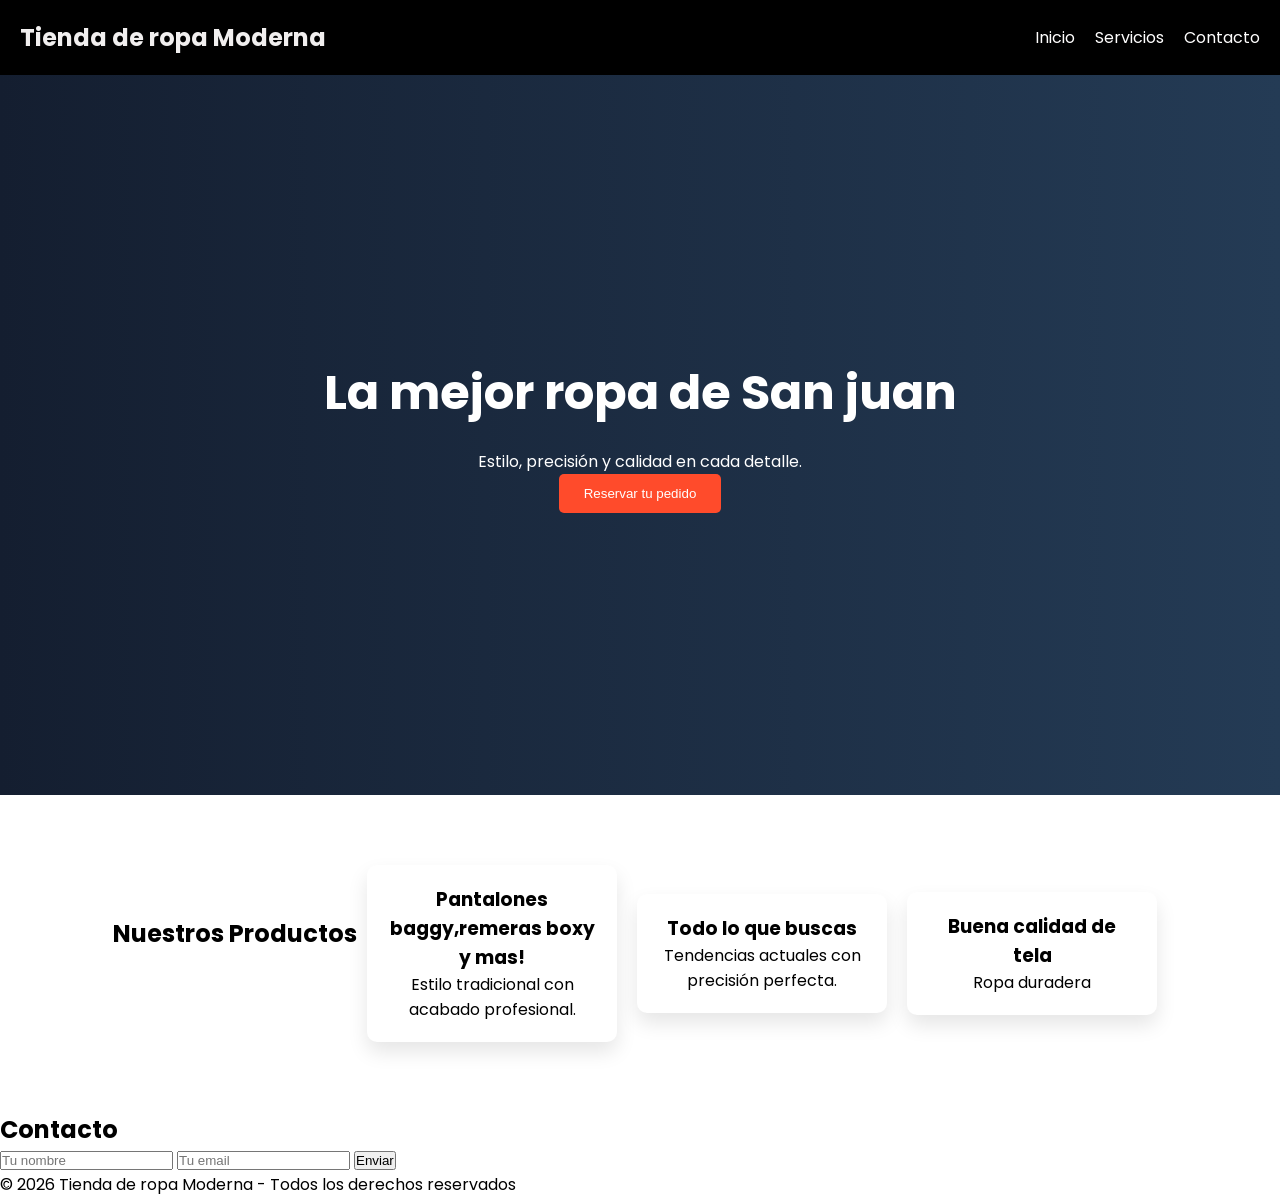
==== index.html @ bd816c44 "Update and rename pagina.html to index.html" ====
<!DOCTYPE html>
<html lang="es">
<head>
    <meta charset="UTF-8">
    <meta name="viewport" content="width=device-width, initial-scale=1.0">
    <title>Louta</title>
    <link rel="stylesheet" href="styles.css">
</head>
<body>

    <header>
        <nav>
            <h2>Tienda de ropa Moderna</h2>
            <ul>
                <li><a href="#">Inicio</a></li>
                <li><a href="#">Servicios</a></li>
                <li><a href="#">Contacto</a></li>
            </ul>
        </nav>
    </header>

    <section class="hero">
        <h1>La mejor ropa de San juan</h1>
        <p>Estilo, precisión y calidad en cada detalle.</p>
        <button>Reservar tu pedido</button>
    </section>

    <section class="servicios">
        <h2>Nuestros Productos</h2>

        <div class="card">
            <h3>Pantalones baggy,remeras boxy y mas!</h3>
            <p>Estilo tradicional con acabado profesional.</p>
        </div>

        <div class="card">
            <h3>Todo lo que buscas </h3>
            <p>Tendencias actuales con precisión perfecta.</p>
        </div>

        <div class="card">
            <h3>Buena calidad de tela</h3>
            <p>Ropa duradera</p>
        </div>
    </section>

    <section class="contacto">
        <h2>Contacto</h2>
        <form>
            <input type="text" placeholder="Tu nombre">
            <input type="email" placeholder="Tu email">
            <button type="submit">Enviar</button>
        </form>
    </section>

    <footer>
        <p>© 2026 Tienda de ropa Moderna - Todos los derechos reservados</p>
    </footer>
    <link href="https://fonts.googleapis.com/css2?family=Poppins:wght@300;600&display=swap" rel="stylesheet">

</body>
</html>
---- styles.css ----
* {
    margin: 0;
    padding: 0;
    box-sizing: border-box;
}

body {
    font-family: Arial, sans-serif;
}

header {
    background: #000000;
    color: rgb(241, 239, 239);
    padding: 20px;
}

nav {
    display: flex;
    justify-content: space-between;
    align-items: center;
}

nav ul {
    display: flex;
    list-style: none;
    gap: 20px;
}

nav a {
    color: rgb(255, 254, 254);
    text-decoration: none;
}

.hero {
    height: 80vh;
    background: #f4f4f4;
    display: flex;
    flex-direction: column;
    justify-content: center;
    align-items: center;
    text-align: center;
    padding: 20px;
}

.hero h1 {
    font-size: 3rem;
    margin-bottom: 20px;
}

.hero button {
    padding: 10px 20px;
    border: none;
    background: black;
    color: white;
    cursor: pointer;
}

.servicios {
    padding: 60px 20px;
    text-align: center;
}

.servicios h2 {
    margin-bottom: 40px;
}

.card {
    background: #eee;
    padding: 20px;
    margin: 10px;
}

.servicios {
    display: flex;
    flex-direction: column;
    align-items: center;
}

@media (min-width: 768px) {
    .servicios {
        flex-direction: row;
        justify-content: center;
    }

    .card {
        width: 250px;
    }
}

.hero {
    height: 80vh;
    background: linear-gradient(to right, #141e30, #243b55);
    color: white;
}

.hero button {
    padding: 12px 25px;
    border: none;
    background: #ff4b2b;
    color: white;
    cursor: pointer;
    border-radius: 5px;
    transition: 0.3s ease;
}

.hero button:hover {
    background: #ff416c;
    transform: scale(1.05);
}

.card {
    background: white;
    padding: 20px;
    margin: 10px;
    border-radius: 10px;
    box-shadow: 0 10px 20px rgba(0,0,0,0.1);
    transition: 0.3s;
}

.card:hover {
    transform: translateY(-5px);
}

body {
    font-family: 'Poppins', sans-serif;
}
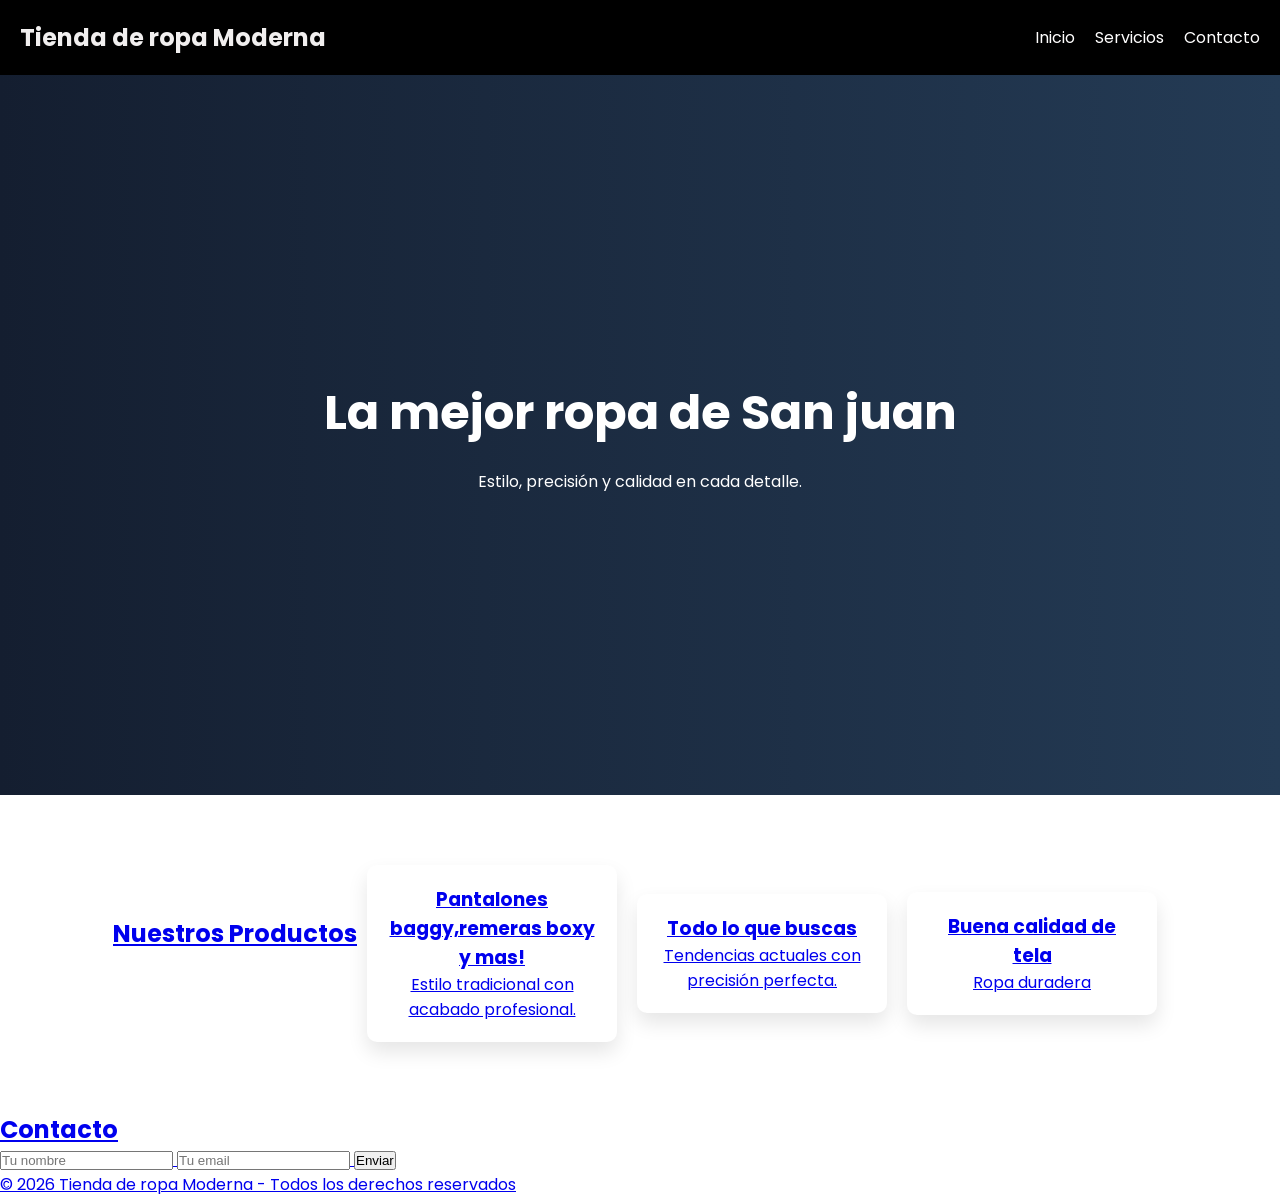
==== commit c4dc443f: "Update index.html" ====
--- a/index.html
+++ b/index.html
@@ -22,7 +22,7 @@
     <section class="hero">
         <h1>La mejor ropa de San juan</h1>
         <p>Estilo, precisión y calidad en cada detalle.</p>
-        <button>Reservar tu pedido</button>
+        <a href="https://wa.me/2646728026" target="_blank" class="btn">
     </section>
 
     <section class="servicios">
@@ -60,3 +60,4 @@
 
 </body>
 </html>
+
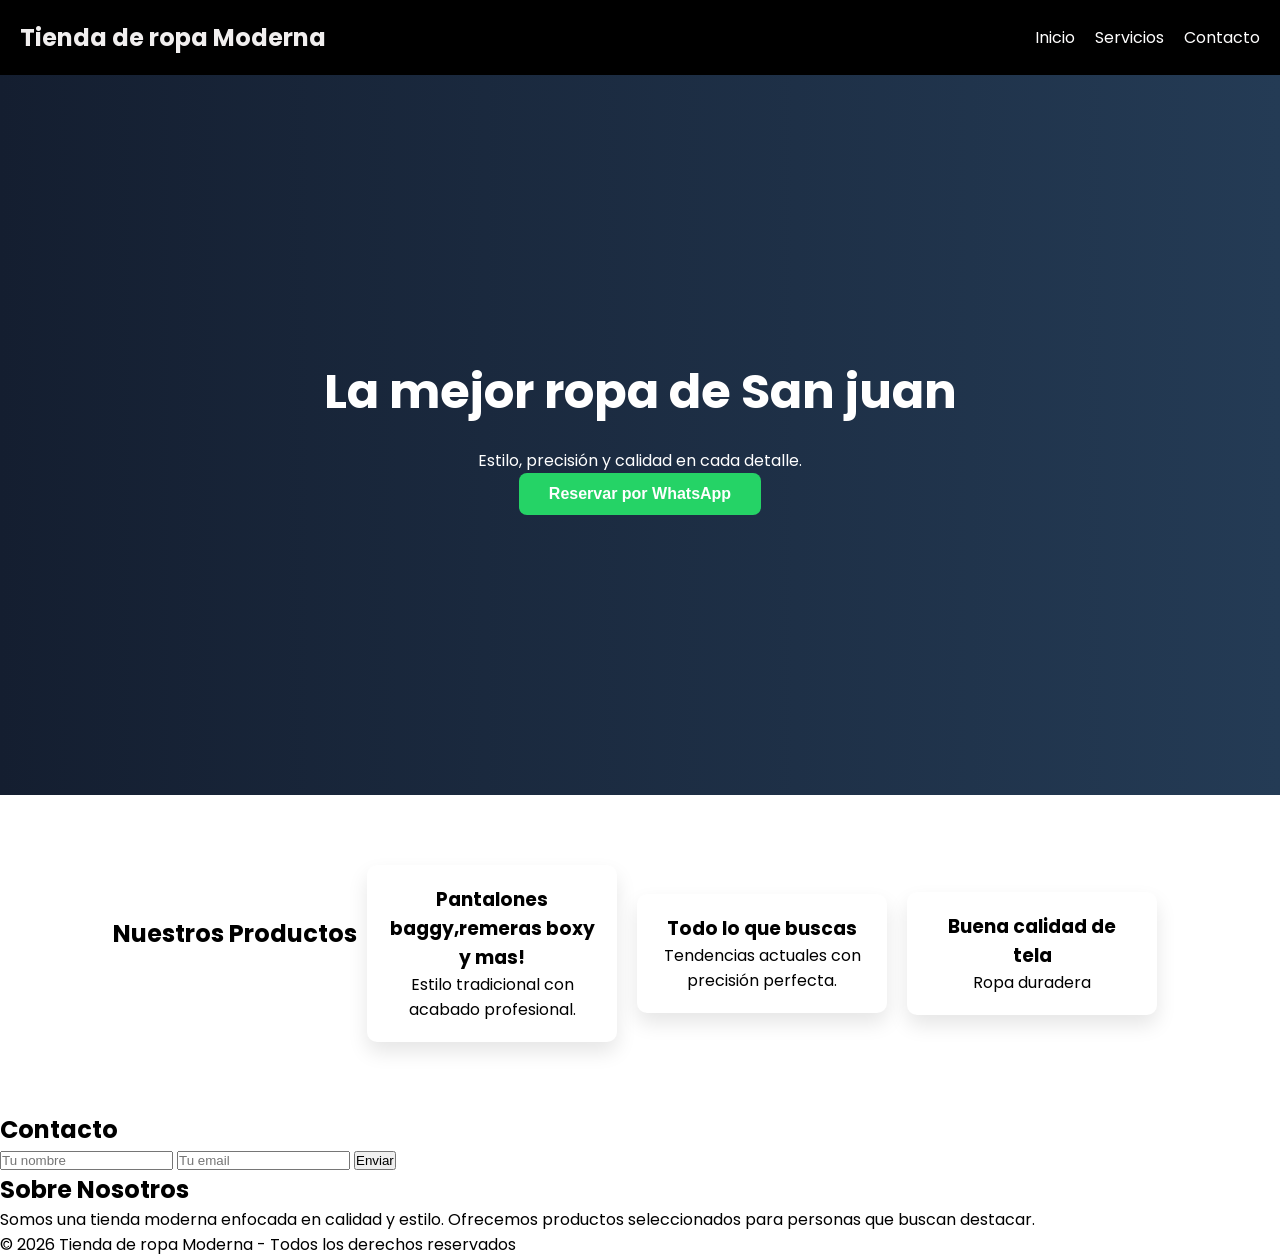
==== commit 28154635: "Update index.html" ====
--- a/index.html
+++ b/index.html
@@ -1,6 +1,7 @@
 <!DOCTYPE html>
 <html lang="es">
 <head>
+
     <meta charset="UTF-8">
     <meta name="viewport" content="width=device-width, initial-scale=1.0">
     <title>Louta</title>
@@ -22,7 +23,9 @@
     <section class="hero">
         <h1>La mejor ropa de San juan</h1>
         <p>Estilo, precisión y calidad en cada detalle.</p>
-        <a href="https://wa.me/2646728026" target="_blank" class="btn">
+         <a href="https://wa.me/2646728026" target="_blank" class="btn">
+    Reservar por WhatsApp
+</a>
     </section>
 
     <section class="servicios">
@@ -52,12 +55,20 @@
             <button type="submit">Enviar</button>
         </form>
     </section>
+    
+    <link href="https://fonts.googleapis.com/css2?family=Poppins:wght@300;600&display=swap" rel="stylesheet">
+
+    <section class="sobre">
+    <h2>Sobre Nosotros</h2>
+    <p>
+        Somos una tienda moderna enfocada en calidad y estilo.
+        Ofrecemos productos seleccionados para personas que buscan destacar.
+    </p>
+</section>
 
     <footer>
         <p>© 2026 Tienda de ropa Moderna - Todos los derechos reservados</p>
     </footer>
-    <link href="https://fonts.googleapis.com/css2?family=Poppins:wght@300;600&display=swap" rel="stylesheet">
 
 </body>
 </html>
-
--- a/styles.css
+++ b/styles.css
@@ -123,4 +123,16 @@
 
 body {
     font-family: 'Poppins', sans-serif;
-}+
+}
+.btn {
+    padding: 12px 30px;
+    background: #25D366;
+    color: white;
+    text-decoration: none;
+    border-radius: 8px;
+    font-weight: 600;
+    transition: 0.3s;
+    display: inline-block;
+    margin: 0 auto;
+}
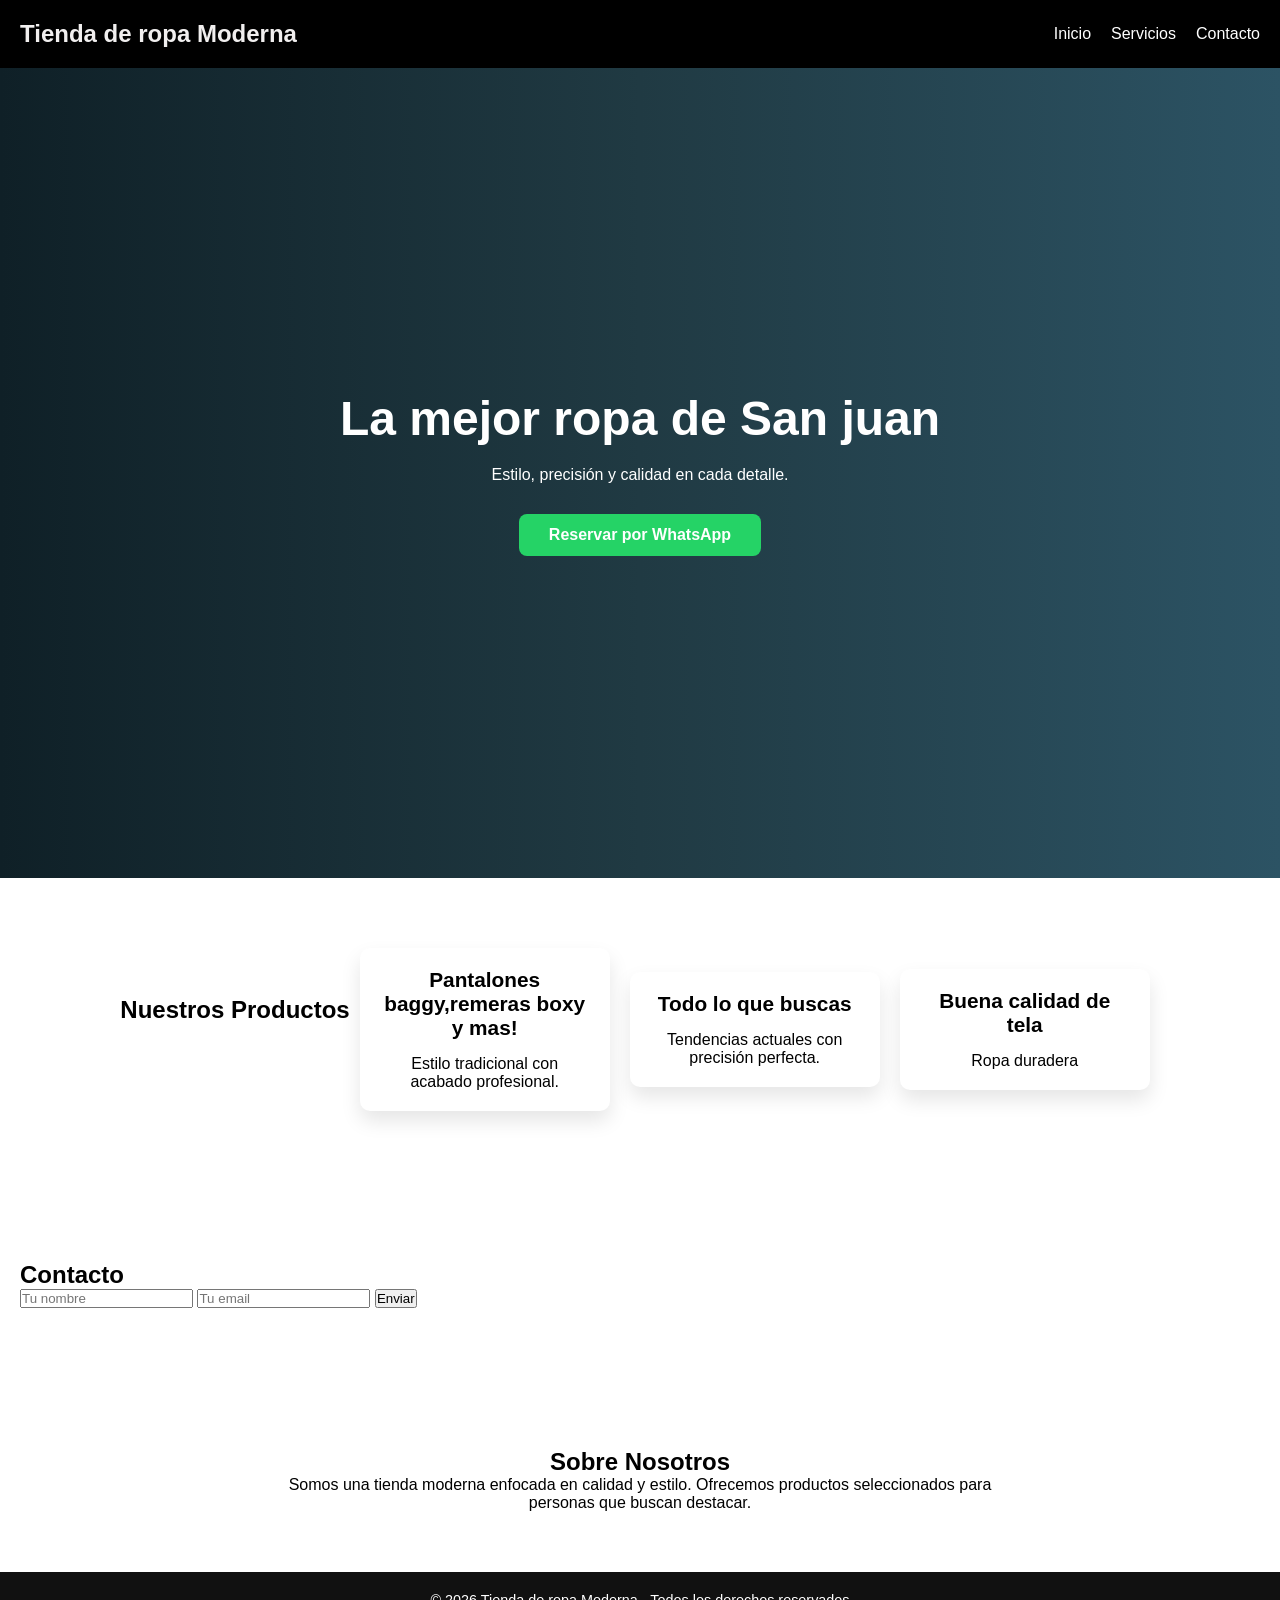
==== commit e851ec06: "Update index.html" ====
--- a/index.html
+++ b/index.html
@@ -23,7 +23,7 @@
     <section class="hero">
         <h1>La mejor ropa de San juan</h1>
         <p>Estilo, precisión y calidad en cada detalle.</p>
-         <a href="https://wa.me/2646728026" target="_blank" class="btn">
+         <a href="https://wa.me/542646728026" target="_blank" class="btn">
     Reservar por WhatsApp
 </a>
     </section>
@@ -72,3 +72,4 @@
 
 </body>
 </html>
+
--- a/styles.css
+++ b/styles.css
@@ -121,10 +121,29 @@
     transform: translateY(-5px);
 }
 
-body {
-    font-family: 'Poppins', sans-serif;
-
-}
+.hero {
+    height: 90vh;
+    background: linear-gradient(to right, #0f2027, #203a43, #2c5364);
+    color: white;
+    display: flex;
+    flex-direction: column;
+    justify-content: center;
+    align-items: center;
+    text-align: center;
+    padding: 20px;
+}
+
+.hero h1 {
+    font-size: 3rem;
+    margin-bottom: 20px;
+    font-weight: 600;
+}
+
+.hero p {
+    max-width: 600px;
+    margin-bottom: 30px;
+}
+
 .btn {
     padding: 12px 30px;
     background: #25D366;
@@ -136,3 +155,69 @@
     display: inline-block;
     margin: 0 auto;
 }
+
+.btn:hover {
+    transform: scale(1.05);
+}
+
+.sobre {
+    padding: 60px 20px;
+    text-align: center;
+    max-width: 800px;
+    margin: auto;
+}
+
+section {
+    padding: 80px 20px;
+}
+
+footer {
+    background: #111;
+    color: white;
+    text-align: center;
+    padding: 20px;
+    font-size: 0.9rem;
+}
+
+nav a {
+    color: white;
+    text-decoration: none;
+    position: relative;
+}
+
+nav a::after {
+    content: "";
+    position: absolute;
+    width: 0;
+    height: 2px;
+    left: 0;
+    bottom: -5px;
+    background: #25D366;
+    transition: 0.3s;
+}
+
+nav a:hover::after {
+    width: 100%
+}
+
+body {
+    animation: fadeIn 1s ease-in;
+}
+
+@keyframes fadeIn {
+    from { opacity: 0; }
+    to { opacity: 1; }
+}
+
+servicios {
+    background: #f8f9fa;
+}
+
+.card {
+    text-align: center;
+}
+
+.card h3 {
+    margin-bottom: 15px;
+    font-size: 1.3rem;
+}
